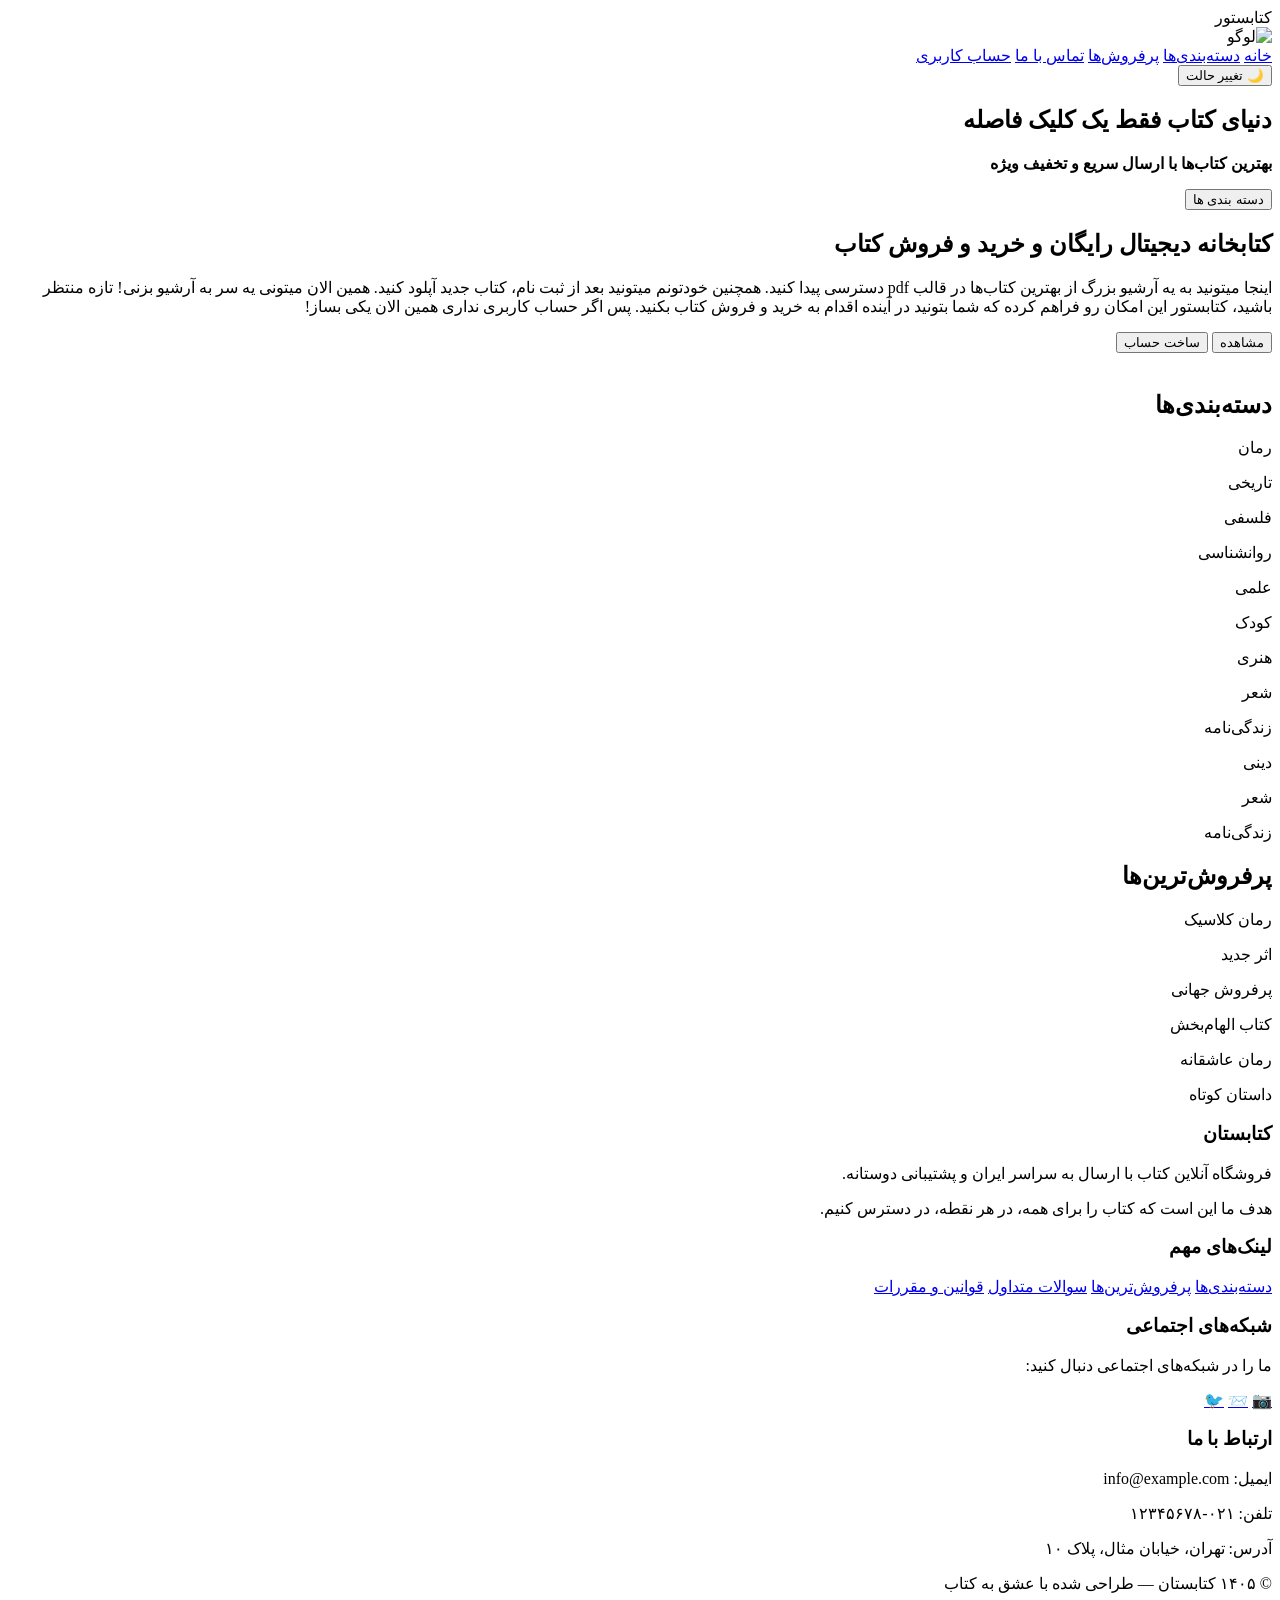
==== index.html @ 2e46ce51 "index" ====
<!DOCTYPE html>
<html lang="fa" dir="rtl">
<head>
  <meta charset="UTF-8" />
  <meta name="viewport" content="width=device-width, initial-scale=1" />
  <title>کتابستان</title>
  <link rel="stylesheet" href="./content/index.css">
  
</head>
<body>
  <header>
  <div class="header-right">
    <span class="site-title">کتابستور</span>
  </div>

  <div class="header-left">
    <div class="logo-dropdown" id="logoDropdown">
      <img src="https://i.ibb.co/7WZJZzY/book-logo.png" class="logo-img" alt="لوگو">

      <div class="dropdown-menu" id="dropdownMenu">
        <div class="menu-top">
          <a href="#">خانه</a>
          <a href="#">دسته‌بندی‌ها</a>
          <a href="#">پرفروش‌ها</a>
          <a href="#">تماس با ما</a>
          <a href="#">حساب کاربری</a>
        </div>

        <button class="dark-toggle" id="toggle">
          <span id="mode-icon">🌙</span>
          تغییر حالت
        </button>
      </div>
    </div>
  </div>
</header>
    
  <section class="hero">
    <div class="hero-text">
      <h1>دنیای کتاب فقط یک کلیک فاصله</h1>
      <b><p>بهترین کتاب‌ها با ارسال سریع و تخفیف ویژه</p></b>
    </div>
    <div class="scrl-butt">
      <button class="scroll-down" id="scrollBtn">دسته بندی ها</button>
    </div>
  </section>


  <div class="transection">
    <div class="box">
      <h2>کتابخانه دیجیتال رایگان و خرید و فروش کتاب</h2>
      <p>اینجا میتونید به یه آرشیو بزرگ از بهترین کتاب‌ها در قالب pdf دسترسی پیدا کنید. 
        همچنین خودتونم میتونید بعد از ثبت نام، کتاب جدید آپلود کنید.
        همین الان میتونی یه سر به آرشیو بزنی!
        تازه منتظر باشید، کتابستور این امکان رو فراهم کرده که  شما بتونید در آینده اقدام به خرید و فروش کتاب بکنید.
      پس اگر حساب کاربری نداری همین الان یکی بساز!
      </p>
      </div>
      <div class="butt">
        <button>مشاهده</button>
        <button>ساخت حساب</button>
      </div>
  </div>

  <!-- دسته‌بندی‌ها -->
  <br id="targetSection">
  <h2 class="section-title">دسته‌بندی‌ها</h2>
  <div class="swiper">
    <div class="swiper-wrapper">
      <div class="swiper-slide"><div class="book-cover" id="j1"></div><p class="book-title">رمان</p></div>
      <div class="swiper-slide"><div class="book-cover"></div><p class="book-title">تاریخی</p></div>
      <div class="swiper-slide"><div class="book-cover"></div><p class="book-title">فلسفی</p></div>
      <div class="swiper-slide"><div class="book-cover"></div><p class="book-title">روانشناسی</p></div>
      <div class="swiper-slide"><div class="book-cover"></div><p class="book-title">علمی</p></div>
      <div class="swiper-slide"><div class="book-cover"></div><p class="book-title">کودک</p></div>
      <div class="swiper-slide"><div class="book-cover"></div><p class="book-title">هنری</p></div>
      <div class="swiper-slide"><div class="book-cover"></div><p class="book-title">شعر</p></div>
      <div class="swiper-slide"><div class="book-cover"></div><p class="book-title">زندگی‌نامه</p></div>
      <div class="swiper-slide"><div class="book-cover"></div><p class="book-title">دینی</p></div>
      <div class="swiper-slide"><div class="book-cover"></div><p class="book-title">شعر</p></div>
      <div class="swiper-slide"><div class="book-cover"></div><p class="book-title">زندگی‌نامه</p></div>
    </div>
  </div>

  <!-- پرفروش‌ترین‌ها -->
  <h2 class="section-title">پرفروش‌ترین‌ها</h2>
  <div class="swiper">
    <div class="swiper-wrapper">
      <div class="swiper-slide"><div class="book-cover"></div><p class="book-title">رمان کلاسیک</p></div>
      <div class="swiper-slide"><div class="book-cover"></div><p class="book-title">اثر جدید</p></div>
      <div class="swiper-slide"><div class="book-cover"></div><p class="book-title">پرفروش جهانی</p></div>
      <div class="swiper-slide"><div class="book-cover"></div><p class="book-title">کتاب الهام‌بخش</p></div>
      <div class="swiper-slide"><div class="book-cover"></div><p class="book-title">رمان عاشقانه</p></div>
      <div class="swiper-slide"><div class="book-cover"></div><p class="book-title">داستان کوتاه</p></div>
    </div>
  </div>

  <!-- Footer -->
  <footer>
    <div class="footer-section">
      <h3>کتابستان</h3>
      <p>فروشگاه آنلاین کتاب با ارسال به سراسر ایران و پشتیبانی دوستانه.</p>
      <p>هدف ما این است که کتاب را برای همه، در هر نقطه، در دسترس کنیم.</p>
    </div>

    <div class="footer-section">
      <h3>لینک‌های مهم</h3>
      <a href="#categories">دسته‌بندی‌ها</a>
      <a href="#best">پرفروش‌ترین‌ها</a>
      <a href="#">سوالات متداول</a>
      <a href="#">قوانین و مقررات</a>
    </div>

    <div class="footer-section">
      <h3>شبکه‌های اجتماعی</h3>
      <p>ما را در شبکه‌های اجتماعی دنبال کنید:</p>
      <div class="social-icons">
        <a href="#" title="اینستاگرام">📷</a>
        <a href="#" title="تلگرام">📨</a>
        <a href="#" title="توییتر">🐦</a>
      </div>
    </div>

    <div class="footer-section">
      <h3>ارتباط با ما</h3>
      <p>ایمیل: info@example.com</p>
      <p>تلفن: ۰۲۱-۱۲۳۴۵۶۷۸</p>
      <p>آدرس: تهران، خیابان مثال، پلاک ۱۰</p>
    </div>

    <div class="footer-bottom">
      © ۱۴۰۵ کتابستان — طراحی شده با عشق به کتاب
    </div>
  </footer>

  <script>
    // Dark mode toggle
    const toggle = document.getElementById("toggle");
    const icon = document.getElementById("mode-icon");
    toggle.addEventListener("click", () => {
      document.body.classList.toggle("light");
      if (document.body.classList.contains("light")) {
        icon.textContent = "☀️";
      } else {
        icon.textContent = "🌙";
      }
    });

    const logoDropdown = document.getElementById("logoDropdown");
    const dropdownMenu = document.getElementById("dropdownMenu");
    
    logoDropdown.addEventListener("click" || "hover", (e) => {
      e.stopPropagation();
      const isOpen = dropdownMenu.style.display === "flex";
      dropdownMenu.style.display = isOpen ? "none" : "flex";
    });
    
    document.addEventListener("click", () => {
      dropdownMenu.style.display = "none";
    });

    document.getElementById("scrollBtn").addEventListener("click", () => {
      document.getElementById("targetSection").scrollIntoView({
        behavior: "smooth"
      });
    });
  </script>
</body>
</html>
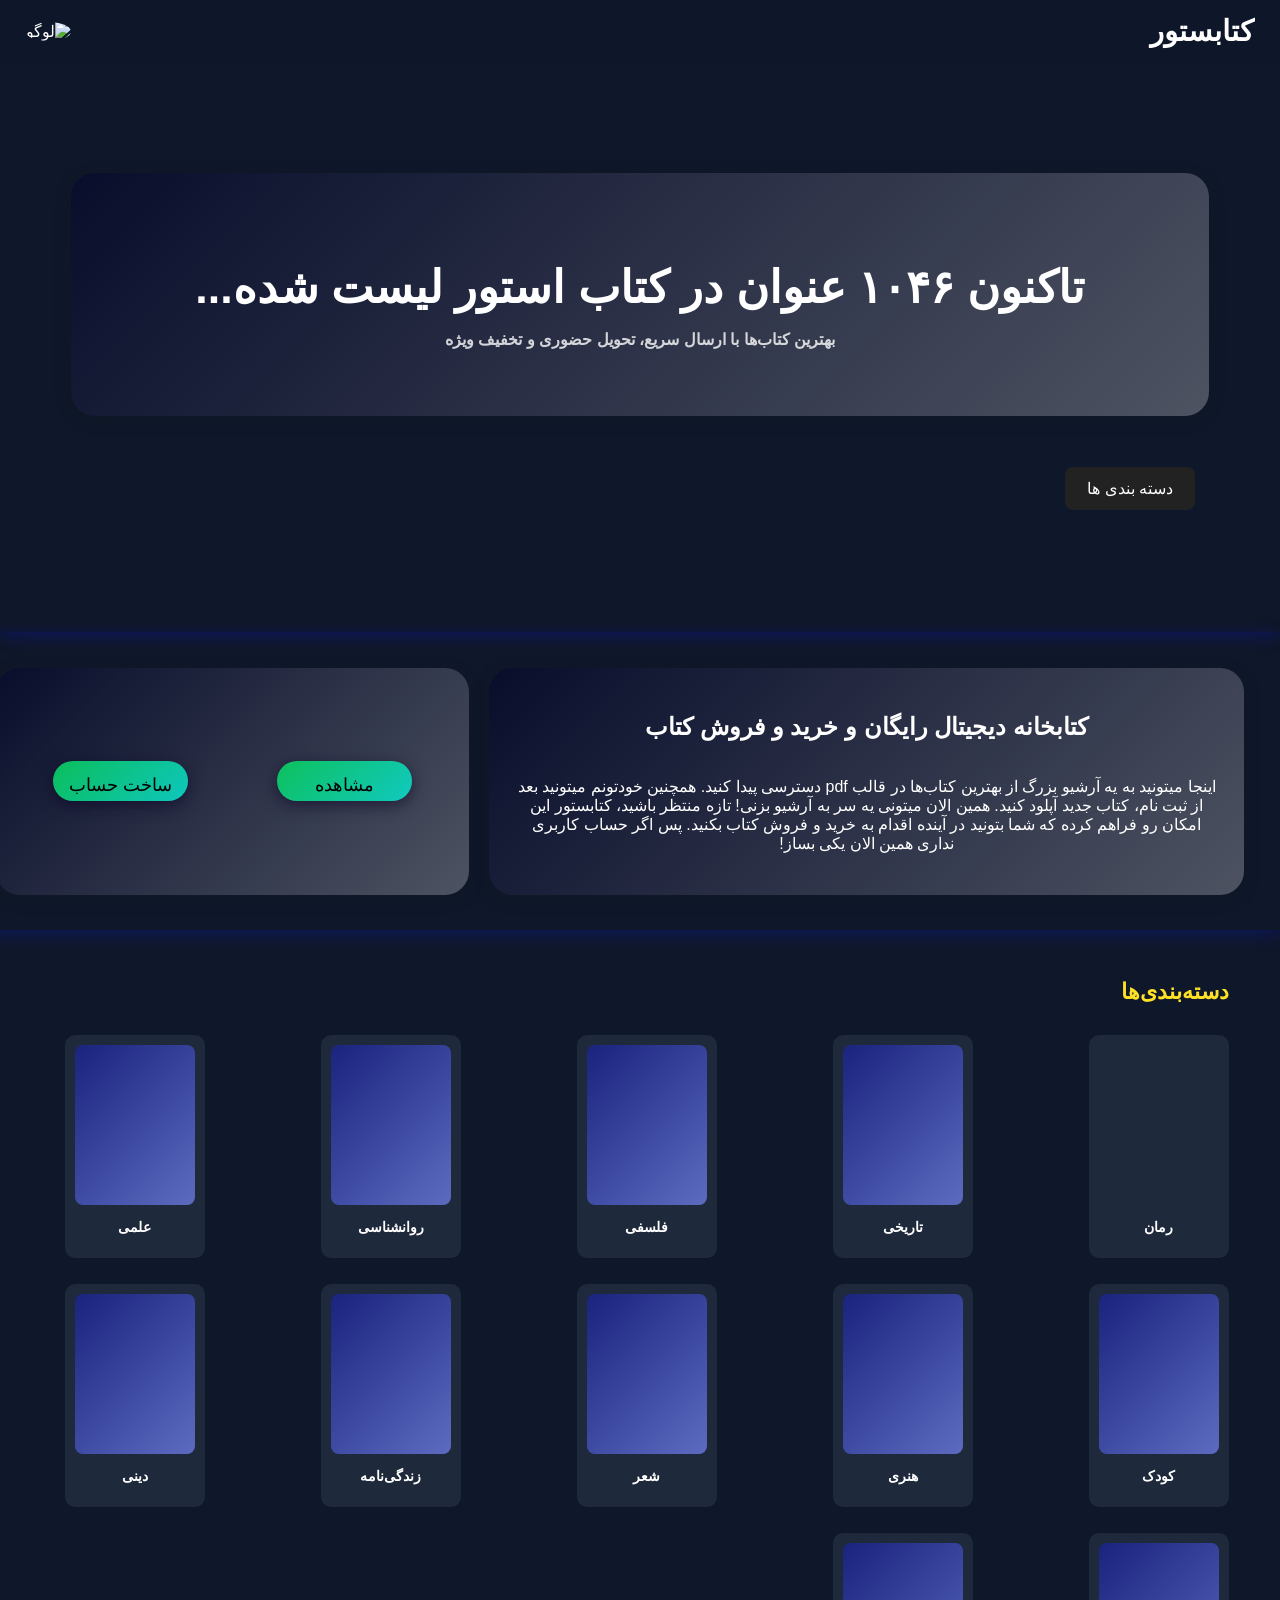
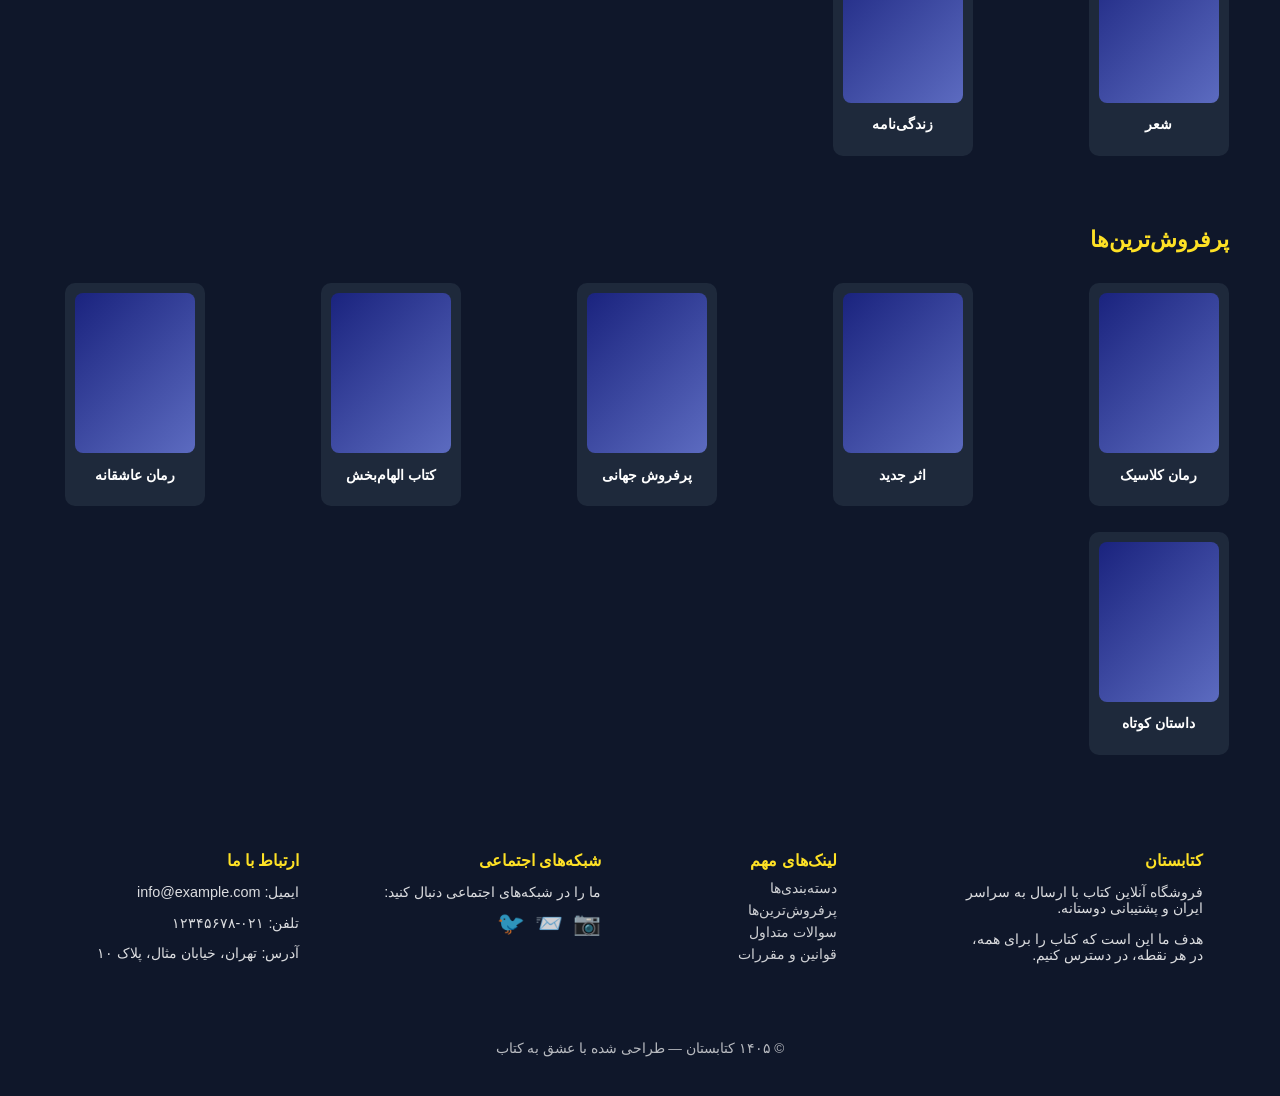
==== commit 7056279e: "landpage" ====
--- a/index.html
+++ b/index.html
@@ -3,7 +3,8 @@
 <head>
   <meta charset="UTF-8" />
   <meta name="viewport" content="width=device-width, initial-scale=1" />
-  <title>کتابستان</title>
+  <title>فروشگاه کتاب</title>
+  <link rel="shortcut icon" href="./media/favico.png" type="image/x-icon">
   <link rel="stylesheet" href="./content/index.css">
   
 </head>
@@ -15,7 +16,7 @@
 
   <div class="header-left">
     <div class="logo-dropdown" id="logoDropdown">
-      <img src="https://i.ibb.co/7WZJZzY/book-logo.png" class="logo-img" alt="لوگو">
+      <img src="./media/iicon2.png" class="logo-img" alt="لوگو">
 
       <div class="dropdown-menu" id="dropdownMenu">
         <div class="menu-top">
@@ -26,7 +27,7 @@
           <a href="#">حساب کاربری</a>
         </div>
 
-        <button class="dark-toggle" id="toggle">
+        <button class="theme-toggle" id="toggle">
           <span id="mode-icon">🌙</span>
           تغییر حالت
         </button>
@@ -37,8 +38,8 @@
     
   <section class="hero">
     <div class="hero-text">
-      <h1>دنیای کتاب فقط یک کلیک فاصله</h1>
-      <b><p>بهترین کتاب‌ها با ارسال سریع و تخفیف ویژه</p></b>
+      <h1>تاکنون ۱۰۴۶ عنوان در کتاب استور لیست شده...</h1>
+      <b><p>بهترین کتاب‌ها با ارسال سریع، تحویل حضوری و تخفیف ویژه</p></b>
     </div>
     <div class="scrl-butt">
       <button class="scroll-down" id="scrollBtn">دسته بندی ها</button>
--- a/content/index.css
+++ b/content/index.css
@@ -0,0 +1,454 @@
+  /*  * { margin: 0; padding: 0; box-sizing: border-box; }  */
+
+   :root {
+      --bg: #0f172a;
+      --text: rgb(255, 255, 255);
+      --accent: #fee125;
+      --card: #1e293b;
+    }
+    html, body {
+      width: 100%;
+      overflow-x: hidden;
+    }
+    
+    body {
+      font-family: sans-serif;
+      background: var(--bg);
+      color: var(--text);
+      margin: 0;
+      transition: background 0.3s, color 0.3s;
+    }
+
+  /* Header */
+    header {
+  position: fixed;
+  top: 0; right: 0; left: 0;
+  display: grid;
+  grid-template-columns: 1fr 1fr;
+  padding: 14px 2vw;
+  background: rgba(15, 23, 42, 0.9);
+  backdrop-filter: blur(8px);
+  z-index: 1000;
+}
+
+/* کتابستان سمت راست */
+.header-right {
+  justify-self: start;
+  display: flex;
+  align-items: center;
+}
+
+.site-title {
+  font-size: 1.8rem;
+  font-weight: 900;
+  color: var(--text);
+}
+
+/* لوگو سمت چپ */
+.header-left {
+  justify-self: end;
+  display: flex;
+  align-items: center;
+}
+
+/* لوگو */
+.logo-img {
+  width: 55px;
+  height: 55px;
+  border-radius: 50%;
+  cursor: pointer;
+  transition: transform .2s;
+}
+
+.logo-img:hover {
+  transform: scale(1.05);
+}
+
+/* منوی کشویی */
+.logo-dropdown {
+  position: relative;
+}
+
+.dropdown-menu {
+  position: absolute;
+  left: 0;
+  top: 70px;
+  width: 200px;
+  background: var(--card);
+  border-radius: 10px;
+  padding: 12px;
+  display: none;
+  flex-direction: column;
+  gap: 10px;
+  box-shadow: 0 4px 16px rgba(0,0,0,0.3);
+}
+
+.logo-dropdown:hover .dropdown-menu {
+  display: flex;
+}
+
+
+/* لینک‌های داخل منو */
+.menu-top a {
+  color: var(--text);
+  text-decoration: none;
+  font-size: 0.9rem;
+  padding: 6px 0;
+  display: block;
+  border-bottom: 1px solid rgba(255,255,255,0.1);
+}
+
+.menu-top a:hover {
+  color: var(--accent);
+}
+
+/* دکمه دارک مود داخل منو */
+.dark-toggle {
+  margin-top: 10px;
+  background: var(--accent);
+  color: #000;
+  border: none;
+  border-radius: 999px;
+  padding: 6px 14px;
+  cursor: pointer;
+  font-size: 0.85rem;
+  display: flex;
+  align-items: center;
+  gap: 6px;
+}
+
+/* دارک مود */
+body.light {
+  --bg: #f5f5f5;
+  --text: #222;
+  --card: #fff;
+}
+
+body.light header {
+  background: rgba(255,255,255,0.9);
+}
+
+    /* Hero */
+    .hero {
+      height: 40vw;
+      text-align:right;
+      align-content: center;
+      padding: 60px 20px;
+      /* background: linear-gradient(to bottom, #1e293b, #0f172a); */
+      background-image: url("../media/landlight3.jpg");
+      background-size: cover;
+      box-shadow: 0 4px 16px rgba(8, 24, 203, 0.3);
+    }
+
+    .hero-text {
+      background: linear-gradient(135deg, #05082ca5, #ffffff42);
+      margin: 4vw;
+      border-radius: 24px;
+      padding: 4vw;
+      box-shadow: 0 4px 16px rgba(18, 29, 28, 0.3);
+      justify-self: center;
+    }
+
+    .hero h1 {
+      font-size: clamp(1.8rem, 5vw, 2.8rem);
+      margin-bottom: 10px;
+      text-align: center;
+    }
+
+    .hero p {
+      opacity: 0.8;
+      font-size: 1rem;
+      text-align: center;
+    }
+
+    .scrl-butt {
+      display: flex;
+      flex-direction: row;
+      justify-self: center;
+      margin-left: 8vw;
+    }
+    
+    .scroll-down {
+      transform: translateX(-50%);
+      padding: 12px 22px;
+      background: #222;
+      color: #fff;
+      border: none;
+      border-radius: 8px;
+      cursor: pointer;
+      font-size: 1rem;
+      transition: 0.3s;
+    }
+    
+    .scroll-down:hover {
+      background: #444;
+    }
+
+    .transection {
+      display: flex;
+      flex-direction: row;
+      width: 100%;
+      justify-items: center;
+      background-image: url("../media/icon.jpg");
+      background-size: cover;
+      background-repeat: no-repeat;
+      padding: 2vw;
+      box-shadow: 0 4px 16px rgba(8, 24, 203, 0.3);
+    }
+
+
+    .box {
+      display: flex;
+      flex-direction: column;
+      width: 55%;
+      margin: 10px;
+      background: linear-gradient(135deg, #05082ca5, #ffffff42);
+      box-shadow: 0 4px 16px rgba(18, 29, 28, 0.3);
+      border-radius: 24px;
+      padding: 2vw;
+      text-align: center;
+    }
+
+    .butt {
+      display: grid;
+      grid-template-columns: 1fr 1fr;
+      justify-items: center;
+      width: 35%;
+      margin: 10px;
+      background: linear-gradient(135deg, #05082ca5, #ffffff42);
+      box-shadow: 0 4px 16px rgba(18, 29, 28, 0.3);
+      border-radius: 24px;
+      padding: 1vw;
+    }
+
+    .butt button {
+      align-self: center;
+      background: linear-gradient(135deg, #0acf5fe7, #0addcfdf);
+      padding: 1vw;
+      width: 60%;
+      height: 20%;
+      border-radius: 28px;
+      border: none;
+      box-shadow: 0 4px 16px rgba(11, 1, 36, 0.593);
+      text-align: center;
+      font-size: large;
+    }
+
+    /* Section titles */
+    .section-title {
+      font-size: 1.4rem;
+      margin: 30px 4vw 10px;
+      color: var(--accent);
+    }
+
+    /* Swiper sliders */
+    .swiper {
+      width: 100%;
+      padding: 20px 4vw 40px;
+    }
+
+    .swiper-wrapper {
+      display: grid;
+      grid-template-columns: repeat(auto-fill, minmax(240px, 1fr));
+      grid-template-rows: 1fr auto;
+      row-gap: 2vw;
+    }
+
+    .swiper-slide {
+      width: 120px !important;
+      background: var(--card);
+      border-radius: 10px;
+      text-align: center;
+      padding: 10px;
+      transition: transform 0.2s;
+    }
+
+    .swiper-slide:hover {
+      transform: translateY(-3px);
+    }
+
+    .book-cover {
+      width: 100%;
+      aspect-ratio: 3/4;
+      background: linear-gradient(135deg, #1a237e, #5c6bc0);
+      border-radius: 8px;
+      margin-bottom: 6px;
+    }
+
+    #j1{
+      background-image: url("../media/1.jpg");
+      background-size: cover;
+    }
+
+    .book-title {
+      font-size: 0.85rem;
+      font-weight: 600;
+    }
+
+    /* Footer (Grid) */
+    footer {
+      background: #0f172a;
+      color: var(--text);
+      padding: 40px 6vw;
+      display: grid;
+      grid-template-columns: repeat(auto-fit, minmax(220px, 1fr));
+      justify-items: center;
+      gap: clamp(32px, 4vw, 102px);
+    }
+
+    .footer-section h3 {
+      color: var(--accent);
+      margin-bottom: 10px;
+      font-size: 1rem;
+    }
+
+    .footer-section p {
+      font-size: 0.9rem;
+      opacity: 0.85;
+      margin-bottom: 6px;
+    }
+
+    .footer-section a {
+      display: block;
+      color: var(--text);
+      text-decoration: none;
+      font-size: 0.9rem;
+      margin-bottom: 6px;
+      opacity: 0.8;
+    }
+
+    .footer-section a:hover {
+      opacity: 1;
+      color: var(--accent);
+    }
+
+    .social-icons {
+      display: flex;
+      gap: 10px;
+      margin-top: 10px;
+    }
+
+    .social-icons a {
+      font-size: 1.4rem;
+      color: var(--accent);
+      text-decoration: none;
+    }
+
+    .footer-bottom {
+      grid-column: 1 / -1;
+      text-align: center;
+      margin-top: 20px;
+      font-size: 0.85rem;
+      opacity: 0.7;
+    }
+
+    /* Light Mode */
+    body.light {
+      --bg: #f5f5f5;
+      --text: #222;
+      --card: #fff;
+    }
+
+    body.light header {
+      background: #fff;
+    }
+
+    body.light footer {
+      background: #fff;
+      color: #222;
+    }
+    body.light .footer-section a {
+      color: #222;
+    }
+
+    @media (prefers-color-scheme: light){
+      .hero{
+        background-image: url(../media/landlight.jpg);
+      }
+    }
+
+    @media (max-width: 768px) {
+      header {
+        grid-template-columns: 1fr 1fr;
+        padding: 10px 4vw;
+      }
+
+      .dropdown-menu{
+        position: fixed;
+        
+      }
+      
+      .site-title {
+        font-size: 1.2rem;
+      }
+      
+      .logo-img {
+        width: 45px;
+        height: 45px;
+      }
+      
+      .dropdown-menu {
+        width: 180px;
+        right: 0;
+        justify-self: left;
+      }
+      
+      .hero {
+        padding: 60px 24px;
+        height: 70vw;
+      }
+
+      .scrl-butt {
+        margin-left: 30%;
+      }
+
+
+      .section-title{
+        text-align: center;
+      }
+
+      .transection {
+        display: grid;
+        grid-template-rows: 6fr 2fr;
+        justify-items: right;
+        height: 120vw;
+      }
+
+      .box {
+        width: 55%;
+      }
+
+      .box h2{
+        font-size: 1.4rem;
+      }
+
+      .box p{
+        font-size: 0.8rem;
+      }
+
+      .butt {
+        width: 55%;
+      }
+      .butt button {
+        width: 80%;
+        height: 40%;
+      }
+
+      .swiper{
+        padding: 0;
+        width: 96%;
+        justify-self: center;
+      }
+      
+
+
+      .swiper-wrapper {
+        grid-template-columns: 1fr 1fr;
+        justify-self: center;
+        gap: clamp(40px, 4vw, 120px)
+      }
+
+      .swiper-slide {
+        width: 140px !important;
+      }
+    }
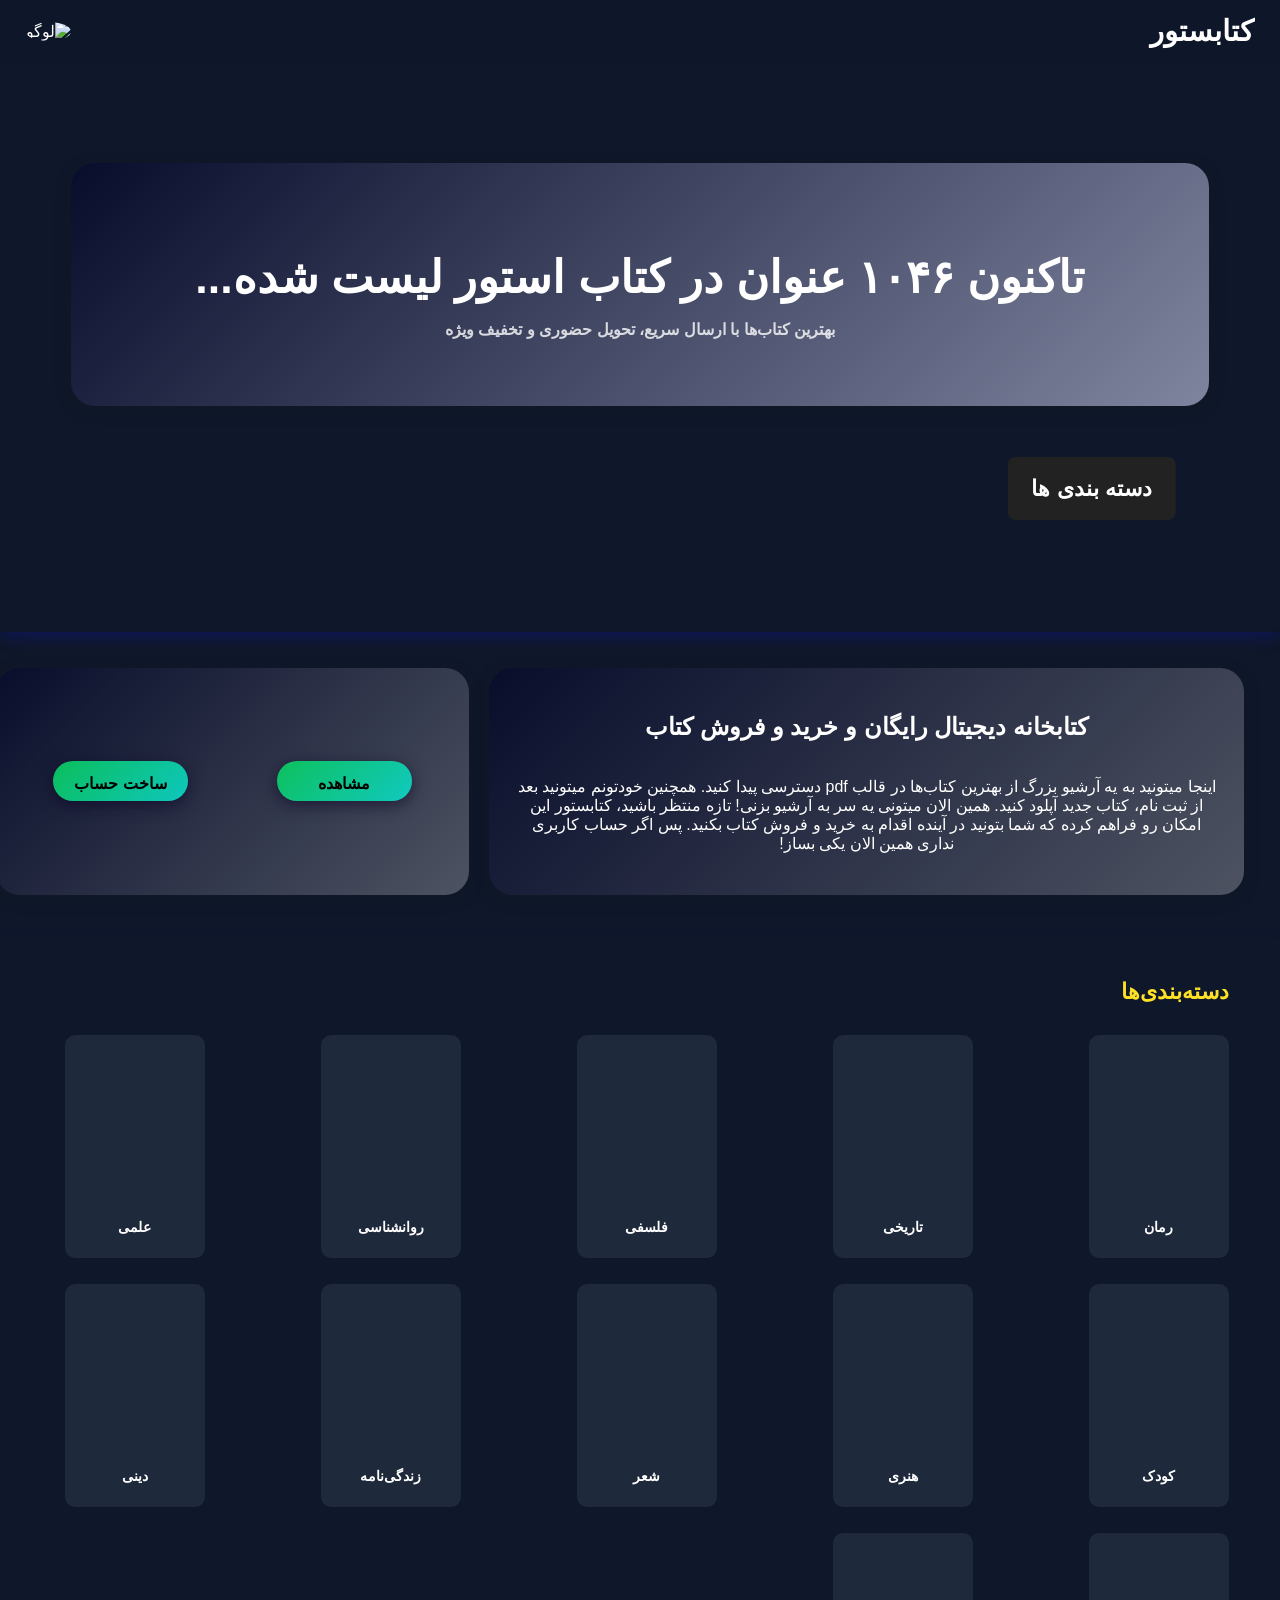
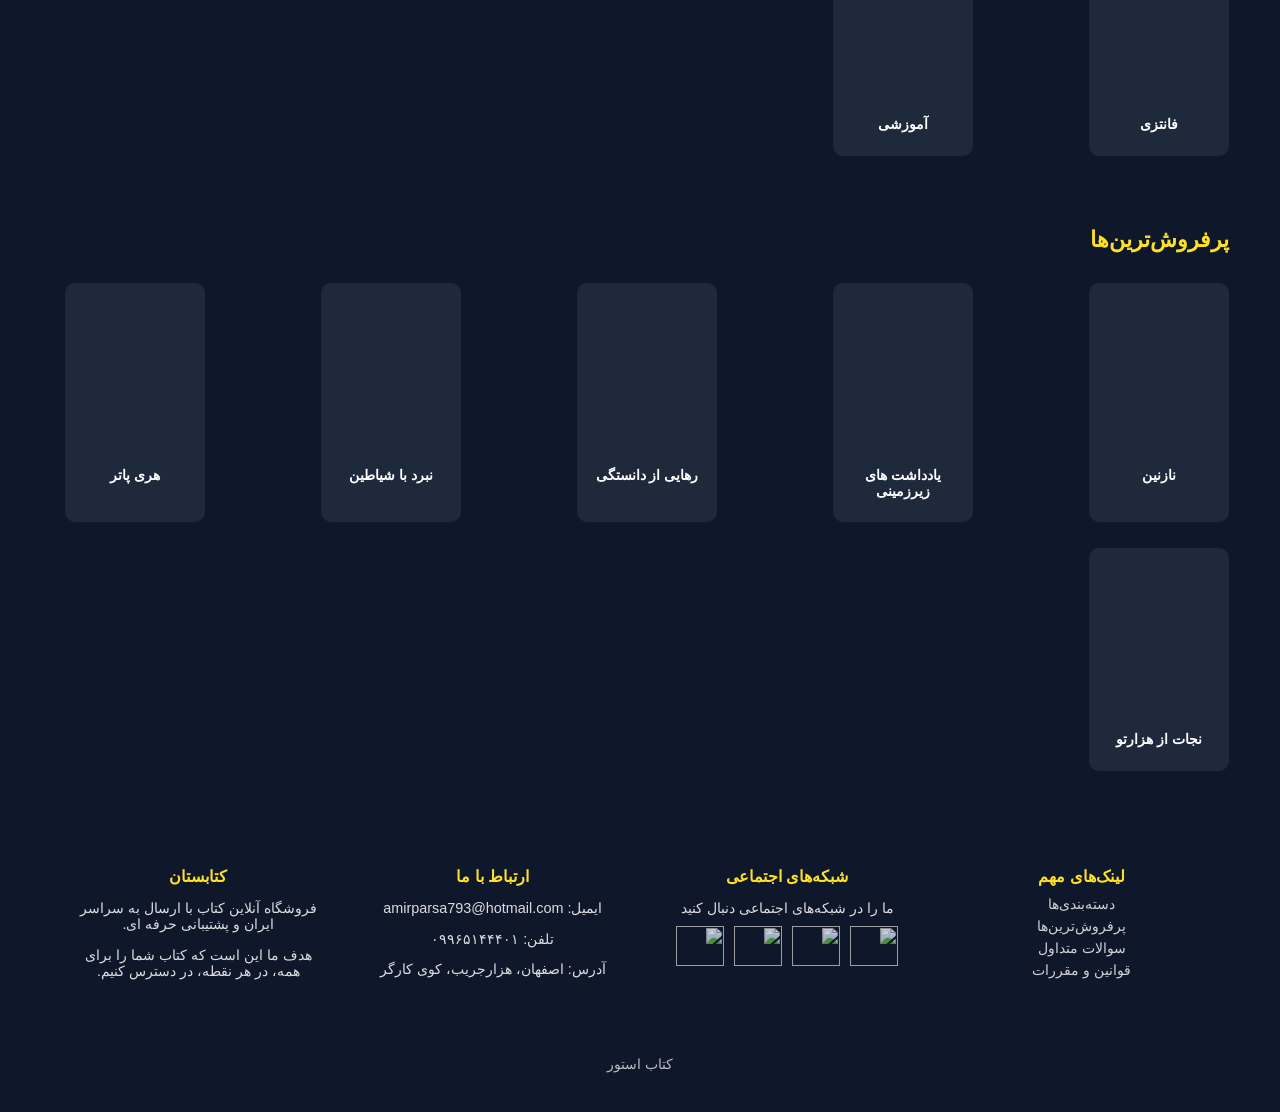
==== commit 5eb227c9: "update6" ====
--- a/index.html
+++ b/index.html
@@ -1,170 +1,141 @@
 <!DOCTYPE html>
 <html lang="fa" dir="rtl">
-<head>
-  <meta charset="UTF-8" />
-  <meta name="viewport" content="width=device-width, initial-scale=1" />
-  <title>فروشگاه کتاب</title>
-  <link rel="shortcut icon" href="./media/favico.png" type="image/x-icon">
-  <link rel="stylesheet" href="./content/index.css">
-  
-</head>
-<body>
-  <header>
-  <div class="header-right">
-    <span class="site-title">کتابستور</span>
-  </div>
-
-  <div class="header-left">
-    <div class="logo-dropdown" id="logoDropdown">
-      <img src="./media/iicon2.png" class="logo-img" alt="لوگو">
-
-      <div class="dropdown-menu" id="dropdownMenu">
-        <div class="menu-top">
-          <a href="#">خانه</a>
-          <a href="#">دسته‌بندی‌ها</a>
-          <a href="#">پرفروش‌ها</a>
-          <a href="#">تماس با ما</a>
-          <a href="#">حساب کاربری</a>
+  <head>
+    <meta charset="UTF-8" />
+    <meta name="viewport" content="width=device-width, initial-scale=1" />
+    <title>فروشگاه کتاب</title>
+    <link rel="shortcut icon" href="./media/icon/favico.png" type="image/x-icon">
+    <link rel="stylesheet" href="./content/index.css">
+    
+  </head>
+  <body>
+    <header>
+      <div class="header-right">
+        <span class="site-title">کتابستور</span>
+      </div>
+      
+      <div class="header-left">
+        <div class="logo-dropdown" id="logoDropdown">
+          <img src="./media/icon/iicon2.png" class="logo-img" alt="لوگو">
+          
+          <div class="dropdown-menu" id="dropdownMenu">
+            <div class="menu-top">
+              <a href="./index.html">خانه</a>
+              <a href="./content/fehrest.html">دسته‌بندی‌ها</a>
+              <a href="#">پرفروش‌ها</a>
+              <a href="#">تماس با ما</a>
+              <a href="./content/login.html">حساب کاربری</a>
+            </div>
+            
+            <button class="theme-toggle" id="toggle">
+              <span id="mode-icon">🌙</span>
+              تغییر حالت
+            </button>
+          </div>
         </div>
-
-        <button class="theme-toggle" id="toggle">
-          <span id="mode-icon">🌙</span>
-          تغییر حالت
-        </button>
+      </div>
+    </header>
+    
+    <section class="hero">
+      <div class="hero-text">
+        <h1>تاکنون ۱۰۴۶ عنوان در کتاب استور لیست شده...</h1>
+        <b><p>بهترین کتاب‌ها با ارسال سریع، تحویل حضوری و تخفیف ویژه</p></b>
+      </div>
+      <div class="scrl-butt">
+        <button class="scroll-down" id="scrollBtn"><b>دسته بندی ها</b></button>
+      </div>
+    </section>
+    
+    
+    <div class="transection">
+      <div class="box">
+        <h2>کتابخانه دیجیتال رایگان و خرید و فروش کتاب</h2>
+        <p>اینجا میتونید به یه آرشیو بزرگ از بهترین کتاب‌ها در قالب pdf دسترسی پیدا کنید. 
+          همچنین خودتونم میتونید بعد از ثبت نام، کتاب جدید آپلود کنید.
+          همین الان میتونی یه سر به آرشیو بزنی!
+          تازه منتظر باشید، کتابستور این امکان رو فراهم کرده که  شما بتونید در آینده اقدام به خرید و فروش کتاب بکنید.
+          پس اگر حساب کاربری نداری همین الان یکی بساز!
+        </p>
+      </div>
+      <div class="butt">
+        <button><b>مشاهده</b></button>
+        <button><b>ساخت حساب</b></button>
       </div>
     </div>
-  </div>
-</header>
     
-  <section class="hero">
-    <div class="hero-text">
-      <h1>تاکنون ۱۰۴۶ عنوان در کتاب استور لیست شده...</h1>
-      <b><p>بهترین کتاب‌ها با ارسال سریع، تحویل حضوری و تخفیف ویژه</p></b>
-    </div>
-    <div class="scrl-butt">
-      <button class="scroll-down" id="scrollBtn">دسته بندی ها</button>
-    </div>
-  </section>
 
-
-  <div class="transection">
-    <div class="box">
-      <h2>کتابخانه دیجیتال رایگان و خرید و فروش کتاب</h2>
-      <p>اینجا میتونید به یه آرشیو بزرگ از بهترین کتاب‌ها در قالب pdf دسترسی پیدا کنید. 
-        همچنین خودتونم میتونید بعد از ثبت نام، کتاب جدید آپلود کنید.
-        همین الان میتونی یه سر به آرشیو بزنی!
-        تازه منتظر باشید، کتابستور این امکان رو فراهم کرده که  شما بتونید در آینده اقدام به خرید و فروش کتاب بکنید.
-      پس اگر حساب کاربری نداری همین الان یکی بساز!
-      </p>
-      </div>
-      <div class="butt">
-        <button>مشاهده</button>
-        <button>ساخت حساب</button>
-      </div>
-  </div>
-
-  <!-- دسته‌بندی‌ها -->
-  <br id="targetSection">
-  <h2 class="section-title">دسته‌بندی‌ها</h2>
-  <div class="swiper">
-    <div class="swiper-wrapper">
-      <div class="swiper-slide"><div class="book-cover" id="j1"></div><p class="book-title">رمان</p></div>
-      <div class="swiper-slide"><div class="book-cover"></div><p class="book-title">تاریخی</p></div>
-      <div class="swiper-slide"><div class="book-cover"></div><p class="book-title">فلسفی</p></div>
-      <div class="swiper-slide"><div class="book-cover"></div><p class="book-title">روانشناسی</p></div>
-      <div class="swiper-slide"><div class="book-cover"></div><p class="book-title">علمی</p></div>
-      <div class="swiper-slide"><div class="book-cover"></div><p class="book-title">کودک</p></div>
-      <div class="swiper-slide"><div class="book-cover"></div><p class="book-title">هنری</p></div>
-      <div class="swiper-slide"><div class="book-cover"></div><p class="book-title">شعر</p></div>
-      <div class="swiper-slide"><div class="book-cover"></div><p class="book-title">زندگی‌نامه</p></div>
-      <div class="swiper-slide"><div class="book-cover"></div><p class="book-title">دینی</p></div>
-      <div class="swiper-slide"><div class="book-cover"></div><p class="book-title">شعر</p></div>
-      <div class="swiper-slide"><div class="book-cover"></div><p class="book-title">زندگی‌نامه</p></div>
-    </div>
-  </div>
-
-  <!-- پرفروش‌ترین‌ها -->
-  <h2 class="section-title">پرفروش‌ترین‌ها</h2>
-  <div class="swiper">
-    <div class="swiper-wrapper">
-      <div class="swiper-slide"><div class="book-cover"></div><p class="book-title">رمان کلاسیک</p></div>
-      <div class="swiper-slide"><div class="book-cover"></div><p class="book-title">اثر جدید</p></div>
-      <div class="swiper-slide"><div class="book-cover"></div><p class="book-title">پرفروش جهانی</p></div>
-      <div class="swiper-slide"><div class="book-cover"></div><p class="book-title">کتاب الهام‌بخش</p></div>
-      <div class="swiper-slide"><div class="book-cover"></div><p class="book-title">رمان عاشقانه</p></div>
-      <div class="swiper-slide"><div class="book-cover"></div><p class="book-title">داستان کوتاه</p></div>
-    </div>
-  </div>
-
-  <!-- Footer -->
-  <footer>
-    <div class="footer-section">
-      <h3>کتابستان</h3>
-      <p>فروشگاه آنلاین کتاب با ارسال به سراسر ایران و پشتیبانی دوستانه.</p>
-      <p>هدف ما این است که کتاب را برای همه، در هر نقطه، در دسترس کنیم.</p>
-    </div>
-
-    <div class="footer-section">
-      <h3>لینک‌های مهم</h3>
-      <a href="#categories">دسته‌بندی‌ها</a>
-      <a href="#best">پرفروش‌ترین‌ها</a>
-      <a href="#">سوالات متداول</a>
-      <a href="#">قوانین و مقررات</a>
-    </div>
-
-    <div class="footer-section">
-      <h3>شبکه‌های اجتماعی</h3>
-      <p>ما را در شبکه‌های اجتماعی دنبال کنید:</p>
-      <div class="social-icons">
-        <a href="#" title="اینستاگرام">📷</a>
-        <a href="#" title="تلگرام">📨</a>
-        <a href="#" title="توییتر">🐦</a>
+    <br id="targetSection">
+    <h2 class="section-title">دسته‌بندی‌ها</h2>
+    <div class="swiper">
+      <div class="swiper-wrapper">
+        <div class="swiper-slide"><div class="book-cover" id="j1"></div><p class="book-title"><a href="./content/fehrest.html">رمان</a></p></div>
+        <div class="swiper-slide"><div class="book-cover" id="j2"></div><p class="book-title">تاریخی</p></div>
+        <div class="swiper-slide"><div class="book-cover" id="j3"></div><p class="book-title">فلسفی</p></div>
+        <div class="swiper-slide"><div class="book-cover" id="j4"></div><p class="book-title">روانشناسی</p></div>
+        <div class="swiper-slide"><div class="book-cover" id="j5"></div><p class="book-title">علمی</p></div>
+        <div class="swiper-slide"><div class="book-cover" id="j6"></div><p class="book-title">کودک</p></div>
+        <div class="swiper-slide"><div class="book-cover" id="j7"></div><p class="book-title">هنری</p></div>
+        <div class="swiper-slide"><div class="book-cover" id="j8"></div><p class="book-title">شعر</p></div>
+        <div class="swiper-slide"><div class="book-cover" id="j9"></div><p class="book-title">زندگی‌نامه</p></div>
+        <div class="swiper-slide"><div class="book-cover" id="j10"></div><p class="book-title">دینی</p></div>
+        <div class="swiper-slide"><div class="book-cover" id="j11"></div><p class="book-title">فانتزی</p></div>
+        <div class="swiper-slide"><div class="book-cover" id="j12"></div><p class="book-title">آموزشی</p></div>
       </div>
     </div>
-
-    <div class="footer-section">
-      <h3>ارتباط با ما</h3>
-      <p>ایمیل: info@example.com</p>
-      <p>تلفن: ۰۲۱-۱۲۳۴۵۶۷۸</p>
-      <p>آدرس: تهران، خیابان مثال، پلاک ۱۰</p>
+    
+    
+    <h2 class="section-title">پرفروش‌ترین‌ها</h2>
+    <div class="swiper">
+      <div class="swiper-wrapper">
+        <div class="swiper-slide"><div class="book-cover" id="j13"></div><p class="book-title"><a href="./content/fehrest.html">نازنین</a></p></div>
+        <div class="swiper-slide"><div class="book-cover" id="j14"></div><p class="book-title">یادداشت های زیرزمینی</p></div>
+        <div class="swiper-slide"><div class="book-cover" id="j15"></div><p class="book-title">رهایی از دانستگی</p></div>
+        <div class="swiper-slide"><div class="book-cover" id="j16"></div><p class="book-title">نبرد با شیاطین</p></div>
+        <div class="swiper-slide"><div class="book-cover" id="j17"></div><p class="book-title">هری پاتر</p></div>
+        <div class="swiper-slide"><div class="book-cover" id="j18"></div><p class="book-title">نجات از هزارتو</p></div>
+      </div>
     </div>
-
-    <div class="footer-bottom">
-      © ۱۴۰۵ کتابستان — طراحی شده با عشق به کتاب
-    </div>
-  </footer>
-
-  <script>
-    // Dark mode toggle
-    const toggle = document.getElementById("toggle");
-    const icon = document.getElementById("mode-icon");
-    toggle.addEventListener("click", () => {
-      document.body.classList.toggle("light");
-      if (document.body.classList.contains("light")) {
-        icon.textContent = "☀️";
-      } else {
-        icon.textContent = "🌙";
-      }
-    });
-
-    const logoDropdown = document.getElementById("logoDropdown");
-    const dropdownMenu = document.getElementById("dropdownMenu");
     
-    logoDropdown.addEventListener("click" || "hover", (e) => {
-      e.stopPropagation();
-      const isOpen = dropdownMenu.style.display === "flex";
-      dropdownMenu.style.display = isOpen ? "none" : "flex";
-    });
     
-    document.addEventListener("click", () => {
-      dropdownMenu.style.display = "none";
-    });
-
-    document.getElementById("scrollBtn").addEventListener("click", () => {
-      document.getElementById("targetSection").scrollIntoView({
-        behavior: "smooth"
-      });
-    });
-  </script>
-</body>
-</html>
+    <footer>
+      <div class="footer-section">
+        <h3>لینک‌های مهم</h3>
+        <a href="./content/fehrest.html">دسته‌بندی‌ها</a>
+        <a href="./content/login.html">پرفروش‌ترین‌ها</a>
+        <a href="./content/login.html">سوالات متداول</a>
+        <a href="./content/signup.html">قوانین و مقررات</a>
+      </div>
+      
+      <div class="footer-section">
+        <h3>شبکه‌های اجتماعی</h3>
+        <p>ما را در شبکه‌های اجتماعی دنبال کنید</p>
+        <div class="social-icons">
+          <a href="#" title="اینستاگرام"><img class="ico" src="./media/icon/instagram.png" alt=""></a>
+          <a href="#" title="تلگرام"><img class="ico" src="./media/icon/telegram.png" alt=""></a>
+          <a href="#" title="ایتا"><img class="ico" src="./media/icon/eata.png" alt=""></a>
+          <a href="#" title="گیت هاب"><img class="ico" src="./media/icon/github.png" alt=""></a>
+        </div>
+      </div>
+      
+      <div class="footer-section">
+        <h3>ارتباط با ما</h3>
+        <p>ایمیل: amirparsa793@hotmail.com</p>
+        <p>تلفن: ۰۹۹۶۵۱۴۴۴۰۱</p>
+        <p>آدرس: اصفهان، هزارجریب، کوی کارگر</p>
+      </div>
+      
+      <div class="footer-section">
+        <h3>کتابستان</h3>
+        <p>فروشگاه آنلاین کتاب با ارسال به سراسر ایران و پشتیبانی حرفه ای.</p>
+        <p>هدف ما این است که کتاب شما را برای همه، در هر نقطه، در دسترس کنیم.</p>
+      </div>
+      
+      <div class="footer-bottom">
+        کتاب استور
+      </div>
+    </footer>
+    
+    <script src="./content/inx.js"></script>
+  </body>
+  </html>
+  
--- a/content/index.css
+++ b/content/index.css
@@ -1,26 +1,30 @@
-  /*  * { margin: 0; padding: 0; box-sizing: border-box; }  */
-
-   :root {
-      --bg: #0f172a;
-      --text: rgb(255, 255, 255);
-      --accent: #fee125;
-      --card: #1e293b;
-    }
-    html, body {
-      width: 100%;
-      overflow-x: hidden;
-    }
-    
-    body {
-      font-family: sans-serif;
-      background: var(--bg);
-      color: var(--text);
-      margin: 0;
-      transition: background 0.3s, color 0.3s;
-    }
-
-  /* Header */
-    header {
+:root {
+  --bg: #0f172a;
+  --text: rgb(255, 255, 255);
+  --accent: #fee125;
+  --card: #1e293b;
+}
+html, body {
+  width: 100%;
+  overflow-x: hidden;
+}
+
+body {
+  font-family: sans-serif;
+  background: var(--bg);
+  color: var(--text);
+  margin: 0;
+  transition: background 0.3s, color 0.3s;
+}
+
+a {
+  text-decoration: none;
+  color: #fff;
+  text-align: center;
+}
+
+
+header {
   position: fixed;
   top: 0; right: 0; left: 0;
   display: grid;
@@ -31,7 +35,7 @@
   z-index: 1000;
 }
 
-/* کتابستان سمت راست */
+
 .header-right {
   justify-self: start;
   display: flex;
@@ -44,14 +48,14 @@
   color: var(--text);
 }
 
-/* لوگو سمت چپ */
+
 .header-left {
   justify-self: end;
   display: flex;
   align-items: center;
 }
 
-/* لوگو */
+
 .logo-img {
   width: 55px;
   height: 55px;
@@ -64,7 +68,7 @@
   transform: scale(1.05);
 }
 
-/* منوی کشویی */
+
 .logo-dropdown {
   position: relative;
 }
@@ -88,8 +92,9 @@
 }
 
 
-/* لینک‌های داخل منو */
+
 .menu-top a {
+  text-align: center;
   color: var(--text);
   text-decoration: none;
   font-size: 0.9rem;
@@ -102,7 +107,7 @@
   color: var(--accent);
 }
 
-/* دکمه دارک مود داخل منو */
+
 .dark-toggle {
   margin-top: 10px;
   background: var(--accent);
@@ -117,7 +122,295 @@
   gap: 6px;
 }
 
-/* دارک مود */
+/* Hero */
+.hero {
+  height: 40vw;
+  text-align:right;
+  align-content: center;
+  padding: 60px 20px;
+  /* background: linear-gradient(to bottom, #1e293b, #0f172a); */
+  background-image: url("../media/landlight3l.jpg");
+  background-size: cover;
+  box-shadow: 0 4px 16px rgba(8, 24, 203, 0.3);
+}
+
+.hero-text {
+  background: linear-gradient(135deg, #05082cac, #acb1ceb5);
+  margin: 4vw;
+  border-radius: 24px;
+  padding: 4vw;
+  box-shadow: 0 4px 16px rgba(18, 29, 28, 0.3);
+  justify-self: center;
+}
+
+.hero h1 {
+  font-size: clamp(1.8rem, 5vw, 2.8rem);
+  margin-bottom: 10px;
+  text-align: center;
+}
+
+.hero p {
+  opacity: 0.8;
+  font-size: 1rem;
+  text-align: center;
+}
+
+.scrl-butt {
+  display: flex;
+  flex-direction: row;
+  justify-self: center;
+  margin-left: 8vw;
+}
+
+.scroll-down {
+  transform: translateX(-50%);
+  padding: 18px 24px;
+  background: #222;
+  color: #fff;
+  border: none;
+  border-radius: 8px;
+  cursor: pointer;
+  font-size: 1.4rem;
+  transition: 0.3s;
+}
+
+.scroll-down:hover {
+  background: #444;
+}
+
+.transection {
+  display: flex;
+  flex-direction: row;
+  width: 100%;
+  justify-items: center;
+  background-image: url("../media/icon.jpg");
+  background-size: cover;
+  background-repeat: no-repeat;
+  padding: 2vw;
+  box-shadow: 0 2px 6px rgba(17, 21, 65, 0.211);
+}
+
+
+.box {
+  display: flex;
+  flex-direction: column;
+  width: 55%;
+  margin: 10px;
+  background: linear-gradient(135deg, #05082ca5, #ffffff42);
+  box-shadow: 0 4px 16px rgba(18, 29, 28, 0.3);
+  border-radius: 24px;
+  padding: 2vw;
+  text-align: center;
+}
+
+.butt {
+  display: grid;
+  grid-template-columns: 1fr 1fr;
+  justify-items: center;
+  width: 35%;
+  margin: 10px;
+  background: linear-gradient(135deg, #05082ca5, #ffffff42);
+  box-shadow: 0 4px 16px rgba(18, 29, 28, 0.3);
+  border-radius: 24px;
+  padding: 1vw;
+}
+
+.butt button {
+  align-self: center;
+  background: linear-gradient(135deg, #0acf5fe7, #0addcfdf);
+  padding: 1vw;
+  width: 60%;
+  height: 20%;
+  border-radius: 28px;
+  border: none;
+  box-shadow: 0 4px 16px rgba(11, 1, 36, 0.593);
+  text-align: center;
+  font-size: medium;
+}
+
+
+.section-title {
+  font-size: 1.4rem;
+  margin: 30px 4vw 10px;
+  color: var(--accent);
+}
+
+
+.swiper {
+  width: 100%;
+  padding: 20px 4vw 40px;
+}
+
+.swiper-wrapper {
+  display: grid;
+  grid-template-columns: repeat(auto-fill, minmax(240px, 1fr));
+  grid-template-rows: 1fr auto;
+  row-gap: 2vw;
+}
+
+.swiper-slide {
+  width: 120px !important;
+  background: var(--card);
+  border-radius: 10px;
+  text-align: center;
+  padding: 10px;
+  transition: transform 0.4s;
+}
+
+.swiper-slide:hover {
+  transform: translateY(-9px);
+}
+
+.book-cover {
+  width: 100%;
+  aspect-ratio: 3/4;
+  background: linear-gradient(135deg, #1a237e, #5c6bc0);
+  border-radius: 8px;
+  margin-bottom: 6px;
+}
+
+#j1{
+  background-image: url("../media/bookshelf/7.jpg");
+  background-size: cover;
+}
+#j2{
+  background-image: url("../media/bookshelf/18.jpg");
+  background-size: cover;
+}
+#j3{
+  background-image: url("../media/bookshelf/199.jpg");
+  background-size: cover;
+}
+#j4{
+  background-image: url("../media//bookshelf/1.jpg");
+  background-size: cover;
+}
+#j5{
+  background-image: url("../media/bookshelf/9.jpg");
+  background-size: cover;
+}
+#j6{
+  background-image: url("../media/bookshelf/15.jpg");
+  background-size: cover;
+}
+#j7{
+  background-image: url("../media/bookshelf/10.jpg");
+  background-size: cover;
+}
+#j8{
+  background-image: url("../media/bookshelf/5.jpg");
+  background-size: cover;
+}
+#j9{
+  background-image: url("../media/bookshelf/14.jpg");
+  background-size: cover;
+}
+#j10{
+  background-image: url("../media/bookshelf/6.jpg");
+  background-size: cover;
+}
+#j11{
+  background-image: url("../media/bookshelf/20.jpg");
+  background-size: cover;
+}
+#j12{
+  background-image: url("../media/bookshelf/16.webp");
+  background-size: cover;
+}
+#j13{
+  background-image: url("../media/book/b1.jpg");
+  background-size: cover;
+}
+#j14{
+  background-image: url("../media/book/b5.jpg");
+  background-size: cover;
+}
+#j15{
+  background-image: url("../media/book/b4.jpg");
+  background-size: cover;
+}
+#j16{
+  background-image: url("../media/book/b3.jpg");
+  background-size: cover;
+}
+#j17{
+  background-image: url("../media/book/b2.jpg");
+  background-size: cover;
+}
+#j18{
+  background-image: url("../media/book/b6.jpg");
+  background-size: cover;
+}
+
+
+.book-title {
+  font-size: 0.85rem;
+  font-weight: 600;
+}
+
+
+footer {
+  background: #0f172a;
+  color: var(--text);
+  padding: 40px 6vw;
+  display: grid;
+  grid-template-columns: repeat(auto-fit, minmax(220px, 1fr));
+  justify-items: center;
+  text-align: center;
+  gap: clamp(32px, 4vw, 102px);
+}
+
+.footer-section h3 {
+  color: var(--accent);
+  margin-bottom: 10px;
+  font-size: 1rem;
+}
+
+.footer-section p {
+  font-size: 0.9rem;
+  opacity: 0.85;
+  margin-bottom: 6px;
+}
+
+.footer-section a {
+  display: block;
+  color: var(--text);
+  text-decoration: none;
+  font-size: 0.9rem;
+  margin-bottom: 6px;
+  opacity: 0.8;
+}
+
+.footer-section a:hover {
+  opacity: 1;
+  color: var(--accent);
+}
+
+.ico {
+  width: 48px;
+  height: 40px;
+}
+
+.social-icons {
+  display: flex;
+  gap: 10px;
+  margin-top: 10px;
+}
+
+.social-icons a {
+  font-size: 1.4rem;
+  color: var(--accent);
+  text-decoration: none;
+}
+
+.footer-bottom {
+  grid-column: 1 / -1;
+  text-align: center;
+  margin-top: 20px;
+  font-size: 0.85rem;
+  opacity: 0.7;
+}
+
 body.light {
   --bg: #f5f5f5;
   --text: #222;
@@ -125,330 +418,99 @@
 }
 
 body.light header {
-  background: rgba(255,255,255,0.9);
-}
-
-    /* Hero */
-    .hero {
-      height: 40vw;
-      text-align:right;
-      align-content: center;
-      padding: 60px 20px;
-      /* background: linear-gradient(to bottom, #1e293b, #0f172a); */
-      background-image: url("../media/landlight3.jpg");
-      background-size: cover;
-      box-shadow: 0 4px 16px rgba(8, 24, 203, 0.3);
-    }
-
-    .hero-text {
-      background: linear-gradient(135deg, #05082ca5, #ffffff42);
-      margin: 4vw;
-      border-radius: 24px;
-      padding: 4vw;
-      box-shadow: 0 4px 16px rgba(18, 29, 28, 0.3);
-      justify-self: center;
-    }
-
-    .hero h1 {
-      font-size: clamp(1.8rem, 5vw, 2.8rem);
-      margin-bottom: 10px;
-      text-align: center;
-    }
-
-    .hero p {
-      opacity: 0.8;
-      font-size: 1rem;
-      text-align: center;
-    }
-
-    .scrl-butt {
-      display: flex;
-      flex-direction: row;
-      justify-self: center;
-      margin-left: 8vw;
-    }
-    
-    .scroll-down {
-      transform: translateX(-50%);
-      padding: 12px 22px;
-      background: #222;
-      color: #fff;
-      border: none;
-      border-radius: 8px;
-      cursor: pointer;
-      font-size: 1rem;
-      transition: 0.3s;
-    }
-    
-    .scroll-down:hover {
-      background: #444;
-    }
-
-    .transection {
-      display: flex;
-      flex-direction: row;
-      width: 100%;
-      justify-items: center;
-      background-image: url("../media/icon.jpg");
-      background-size: cover;
-      background-repeat: no-repeat;
-      padding: 2vw;
-      box-shadow: 0 4px 16px rgba(8, 24, 203, 0.3);
-    }
-
-
-    .box {
-      display: flex;
-      flex-direction: column;
-      width: 55%;
-      margin: 10px;
-      background: linear-gradient(135deg, #05082ca5, #ffffff42);
-      box-shadow: 0 4px 16px rgba(18, 29, 28, 0.3);
-      border-radius: 24px;
-      padding: 2vw;
-      text-align: center;
-    }
-
-    .butt {
-      display: grid;
-      grid-template-columns: 1fr 1fr;
-      justify-items: center;
-      width: 35%;
-      margin: 10px;
-      background: linear-gradient(135deg, #05082ca5, #ffffff42);
-      box-shadow: 0 4px 16px rgba(18, 29, 28, 0.3);
-      border-radius: 24px;
-      padding: 1vw;
-    }
-
-    .butt button {
-      align-self: center;
-      background: linear-gradient(135deg, #0acf5fe7, #0addcfdf);
-      padding: 1vw;
-      width: 60%;
-      height: 20%;
-      border-radius: 28px;
-      border: none;
-      box-shadow: 0 4px 16px rgba(11, 1, 36, 0.593);
-      text-align: center;
-      font-size: large;
-    }
-
-    /* Section titles */
-    .section-title {
-      font-size: 1.4rem;
-      margin: 30px 4vw 10px;
-      color: var(--accent);
-    }
-
-    /* Swiper sliders */
-    .swiper {
-      width: 100%;
-      padding: 20px 4vw 40px;
-    }
-
-    .swiper-wrapper {
-      display: grid;
-      grid-template-columns: repeat(auto-fill, minmax(240px, 1fr));
-      grid-template-rows: 1fr auto;
-      row-gap: 2vw;
-    }
-
-    .swiper-slide {
-      width: 120px !important;
-      background: var(--card);
-      border-radius: 10px;
-      text-align: center;
-      padding: 10px;
-      transition: transform 0.2s;
-    }
-
-    .swiper-slide:hover {
-      transform: translateY(-3px);
-    }
-
-    .book-cover {
-      width: 100%;
-      aspect-ratio: 3/4;
-      background: linear-gradient(135deg, #1a237e, #5c6bc0);
-      border-radius: 8px;
-      margin-bottom: 6px;
-    }
-
-    #j1{
-      background-image: url("../media/1.jpg");
-      background-size: cover;
-    }
-
-    .book-title {
-      font-size: 0.85rem;
-      font-weight: 600;
-    }
-
-    /* Footer (Grid) */
-    footer {
-      background: #0f172a;
-      color: var(--text);
-      padding: 40px 6vw;
-      display: grid;
-      grid-template-columns: repeat(auto-fit, minmax(220px, 1fr));
-      justify-items: center;
-      gap: clamp(32px, 4vw, 102px);
-    }
-
-    .footer-section h3 {
-      color: var(--accent);
-      margin-bottom: 10px;
-      font-size: 1rem;
-    }
-
-    .footer-section p {
-      font-size: 0.9rem;
-      opacity: 0.85;
-      margin-bottom: 6px;
-    }
-
-    .footer-section a {
-      display: block;
-      color: var(--text);
-      text-decoration: none;
-      font-size: 0.9rem;
-      margin-bottom: 6px;
-      opacity: 0.8;
-    }
-
-    .footer-section a:hover {
-      opacity: 1;
-      color: var(--accent);
-    }
-
-    .social-icons {
-      display: flex;
-      gap: 10px;
-      margin-top: 10px;
-    }
-
-    .social-icons a {
-      font-size: 1.4rem;
-      color: var(--accent);
-      text-decoration: none;
-    }
-
-    .footer-bottom {
-      grid-column: 1 / -1;
-      text-align: center;
-      margin-top: 20px;
-      font-size: 0.85rem;
-      opacity: 0.7;
-    }
-
-    /* Light Mode */
-    body.light {
-      --bg: #f5f5f5;
-      --text: #222;
-      --card: #fff;
-    }
-
-    body.light header {
-      background: #fff;
-    }
-
-    body.light footer {
-      background: #fff;
-      color: #222;
-    }
-    body.light .footer-section a {
-      color: #222;
-    }
-
-    @media (prefers-color-scheme: light){
-      .hero{
-        background-image: url(../media/landlight.jpg);
-      }
-    }
-
-    @media (max-width: 768px) {
-      header {
-        grid-template-columns: 1fr 1fr;
-        padding: 10px 4vw;
-      }
-
-      .dropdown-menu{
-        position: fixed;
-        
-      }
-      
-      .site-title {
-        font-size: 1.2rem;
-      }
-      
-      .logo-img {
-        width: 45px;
-        height: 45px;
-      }
-      
-      .dropdown-menu {
-        width: 180px;
-        right: 0;
-        justify-self: left;
-      }
-      
-      .hero {
-        padding: 60px 24px;
-        height: 70vw;
-      }
-
-      .scrl-butt {
-        margin-left: 30%;
-      }
-
-
-      .section-title{
-        text-align: center;
-      }
-
-      .transection {
-        display: grid;
-        grid-template-rows: 6fr 2fr;
-        justify-items: right;
-        height: 120vw;
-      }
-
-      .box {
-        width: 55%;
-      }
-
-      .box h2{
-        font-size: 1.4rem;
-      }
-
-      .box p{
-        font-size: 0.8rem;
-      }
-
-      .butt {
-        width: 55%;
-      }
-      .butt button {
-        width: 80%;
-        height: 40%;
-      }
-
-      .swiper{
-        padding: 0;
-        width: 96%;
-        justify-self: center;
-      }
-      
-
-
-      .swiper-wrapper {
-        grid-template-columns: 1fr 1fr;
-        justify-self: center;
-        gap: clamp(40px, 4vw, 120px)
-      }
-
-      .swiper-slide {
-        width: 140px !important;
-      }
-    }+  background: #fff;
+}
+
+body.light footer {
+  background: #fff;
+  color: #222;
+}
+body.light .footer-section a {
+  color: #222;
+}
+
+@media (prefers-color-scheme: light){
+  .hero{
+    background-image: url(../media/landlight.jpg);
+  }
+}
+
+@media (max-width: 768px) {
+  header {
+    grid-template-columns: 1fr 1fr;
+    padding: 10px 4vw;
+  }
+  
+  .dropdown-menu{
+    position: fixed;
+    width: 180px;
+    right: 0;
+    justify-self: left;
+  }
+  
+  
+  .site-title {
+    font-size: 1.2rem;
+  }
+  
+  .logo-img {
+    width: 45px;
+    height: 45px;
+  }
+  
+  .hero {
+    padding: 64px 24px;
+    height: 80vw;
+  }
+  
+  .scrl-butt {
+    margin-left: 43%;
+  }
+  
+  
+  .section-title{
+    text-align: center;
+  }
+  
+  .transection {
+    display: grid;
+    grid-template-rows: 6fr 2fr;
+    justify-items: right;
+    height: 120vw;
+  }
+  
+  .box {
+    width: 55%;
+  }
+  
+  .box h2{
+    font-size: 1.4rem;
+  }
+  
+  .box p{
+    font-size: 0.8rem;
+  }
+  
+  .butt {
+    width: 55%;
+  }
+  .butt button {
+    width: 80%;
+    height: 40%;
+  }
+  
+  .swiper{
+    padding: 0;
+    width: 96%;
+    justify-self: center;
+  }
+  .swiper-wrapper {
+    grid-template-columns: 1fr 1fr;
+    justify-self: center;
+    gap: clamp(40px, 4vw, 120px)
+  }
+  
+  .swiper-slide {
+    width: 140px !important;
+  }
+}
